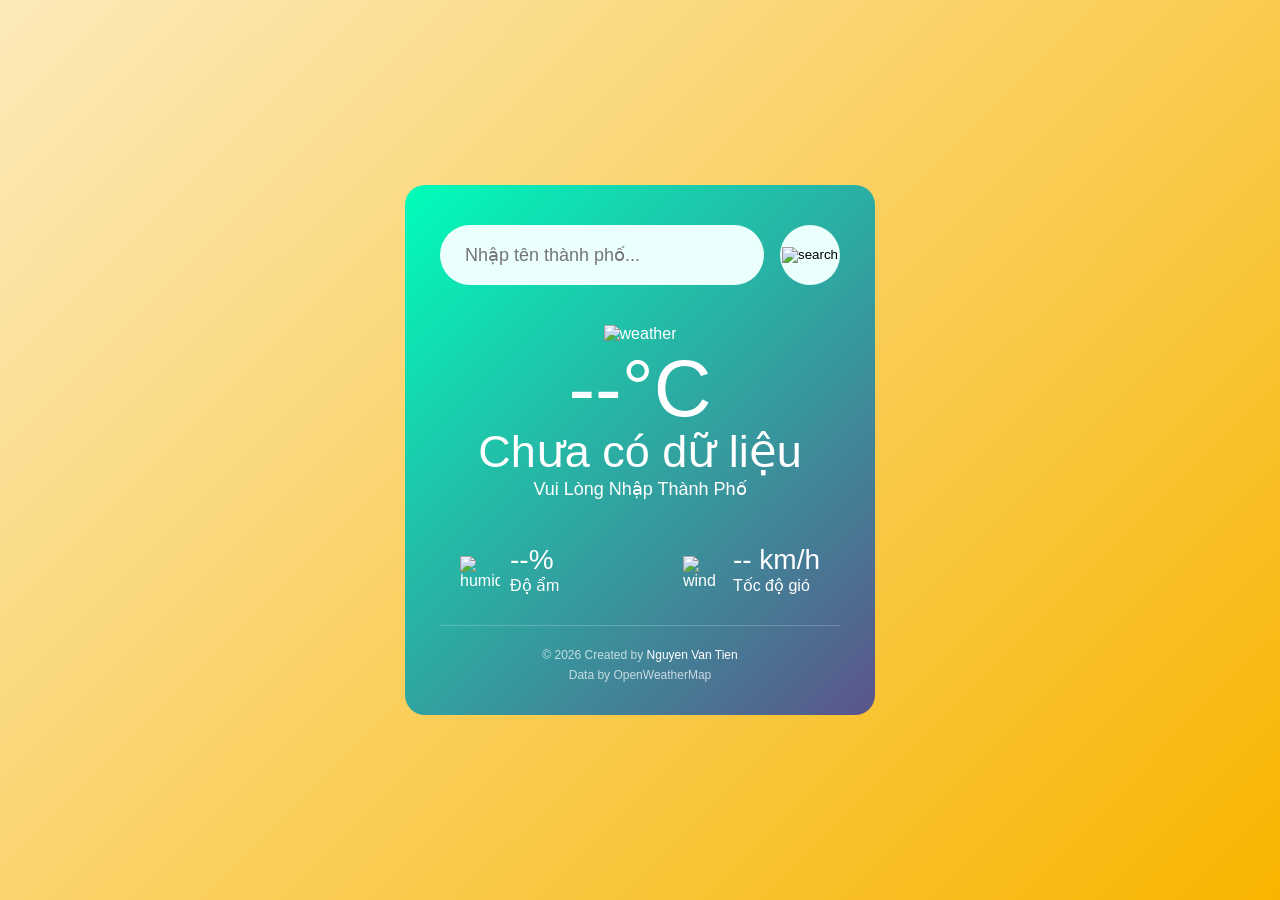
==== index.html @ 8d127061 "edit filename" ====
<!doctype html>
<html lang="vi">
  <head>
    <meta charset="UTF-8" />
    <meta name="viewport" content="width=device-width, initial-scale=1.0" />
    <title>Weather App</title>
    <link
      rel="icon"
      type="image/png"
      href="https://cdn-icons-png.flaticon.com/512/4804/4804275.png"
    />
    <link rel="stylesheet" href="style.css" />
  </head>
  <body>
    <div class="card">
      <div class="search">
        <input
          type="text"
          placeholder="Nhập tên thành phố..."
          spellcheck="false"
        />
        <button>
          <img
            src="https://cdn-icons-png.flaticon.com/512/482/482631.png"
            alt="search"
          />
        </button>
      </div>
      <div class="loading"></div>
      <div class="weather">
        <img
          src="https://cdn-icons-png.flaticon.com/512/4804/4804275.png"
          class="weather-icon"
          alt="weather"
        />
        <h1 class="temp">--°C</h1>
        <h2 class="city">Chưa có dữ liệu</h2>
        <p class="description">Vui lòng nhập thành phố</p>

        <div class="details">
          <div class="col">
            <img
              src="https://cdn-icons-png.flaticon.com/512/727/727790.png"
              alt="humidity"
            />
            <div>
              <p class="humidity">--%</p>
              <p>Độ ẩm</p>
            </div>
          </div>
          <div class="col">
            <img
              src="https://cdn-icons-png.flaticon.com/512/483/483575.png"
              alt="wind"
            />
            <div>
              <p class="wind">-- km/h</p>
              <p>Tốc độ gió</p>
            </div>
          </div>
        </div>
        <footer>
          <p>
            © <span id="year"></span> Created by
            <strong>Nguyen Van Tien</strong>
          </p>
          <p>Data by OpenWeatherMap</p>
        </footer>
      </div>
    </div>
    <script src="fetch.js"></script>
  </body>
</html>
---- style.css ----
* {
  margin: 0;
  padding: 0;
  font-family: "Poppins", sans-serif;
  box-sizing: border-box;
}

body {
  background: #222;
  height: 100vh;
  display: flex;
  justify-content: center;
  align-items: center;
}

.card {
  width: 90%;
  max-width: 470px;
  background: linear-gradient(135deg, #00feba, #5b548a);
  color: #fff;
  padding: 40px 35px;
  border-radius: 20px;
  text-align: center;
}

.search {
  width: 100%;
  display: flex;
  align-items: center;
  justify-content: space-between;
}

.search input {
  border: 0;
  outline: 0;
  background: #ebfffc;
  color: #555;
  padding: 10px 25px;
  height: 60px;
  border-radius: 30px;
  flex: 1;
  margin-right: 16px;
  font-size: 18px;
}

.search button {
  border: 0;
  outline: 0;
  background: #ebfffc;
  border-radius: 50%;
  width: 60px;
  height: 60px;
  cursor: pointer;
}

.search button img {
  width: 16px;
}

.weather-icon {
  width: 170px;
  margin-top: 30px;
}

.temp {
  font-size: 80px;
  font-weight: 500;
}

.city {
  font-size: 45px;
  font-weight: 400;
  margin-top: -10px;
}

.description {
  font-size: 18px;
  text-transform: capitalize;
  margin-bottom: 20px;
}

.details {
  display: flex;
  align-items: center;
  justify-content: space-between;
  padding: 0 20px;
  margin-top: 50px;
}

.col {
  display: flex;
  align-items: center;
  text-align: left;
}

.col img {
  width: 40px;
  margin-right: 10px;
}

.humidity,
.wind {
  font-size: 28px;
  margin-top: -6px;
}
/* Hiệu ứng nền thay đổi theo thời gian */
body.day {
  background: linear-gradient(135deg, #fceabb, #f8b500);
} /* Buổi sáng */
body.night {
  background: linear-gradient(135deg, #2c3e50, #000000);
} /* Buổi đêm */

/* Hiệu ứng Loading */
.loading {
  border: 4px solid rgba(255, 255, 255, 0.3);
  border-radius: 50%;
  border-top: 4px solid #fff;
  width: 30px;
  height: 30px;
  animation: spin 1s linear infinite;
  display: none; /* Mặc định ẩn */
  margin: 20px auto;
}

@keyframes spin {
  0% {
    transform: rotate(0deg);
  }
  100% {
    transform: rotate(360deg);
  }
}

.weather {
  transition: opacity 0.5s ease;
}
footer {
  margin-top: 30px;
  padding-top: 20px;
  border-top: 1px solid rgba(255, 255, 255, 0.2);
  font-size: 12px;
  color: rgba(255, 255, 255, 0.7);
  line-height: 1.6;
}

footer strong {
  color: #fff;
  font-weight: 500;
}
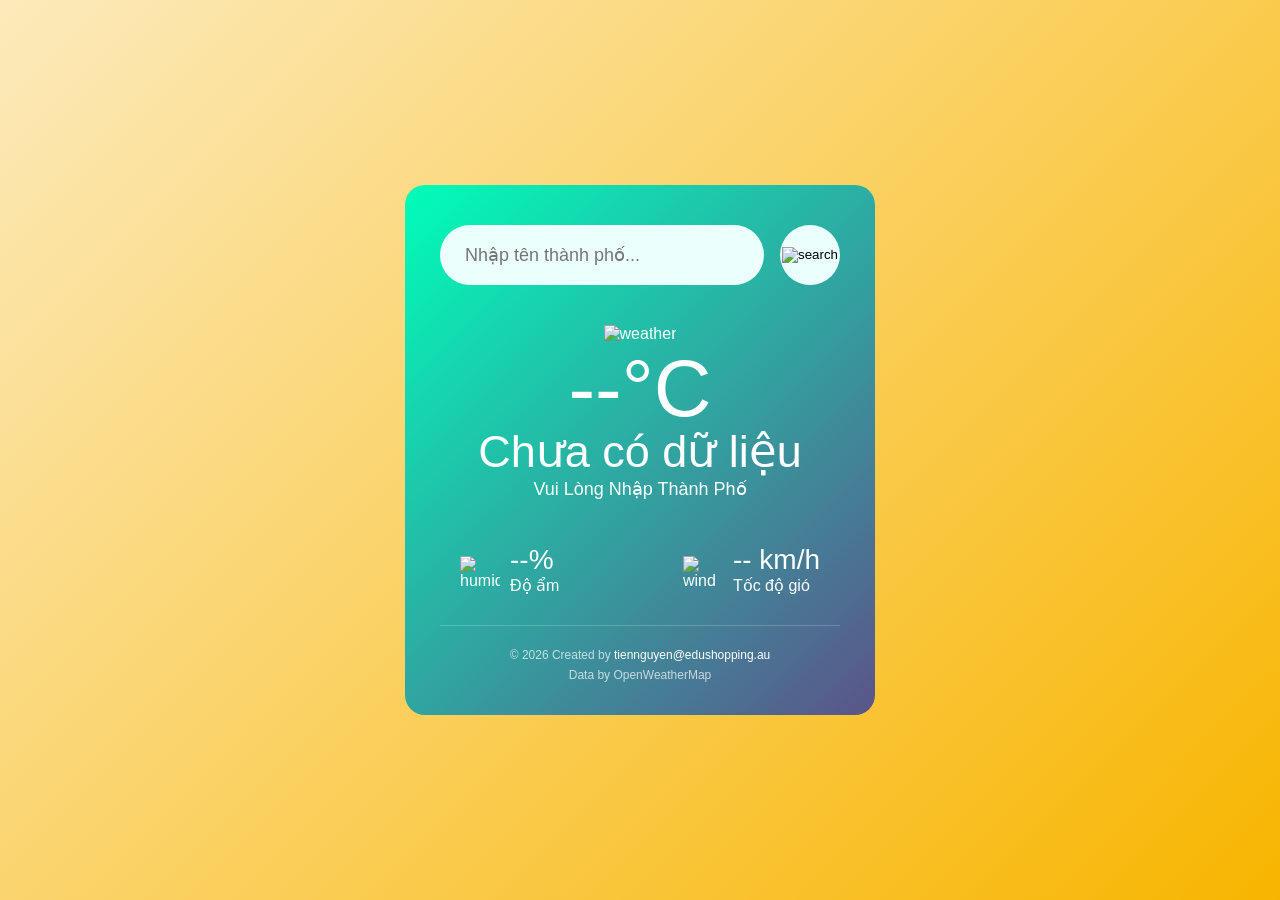
==== commit e8468b12: "update author copyright" ====
--- a/index.html
+++ b/index.html
@@ -62,7 +62,7 @@
         <footer>
           <p>
             © <span id="year"></span> Created by
-            <strong>Nguyen Van Tien</strong>
+            <strong>tiennguyen@edushopping.au</strong>
           </p>
           <p>Data by OpenWeatherMap</p>
         </footer>
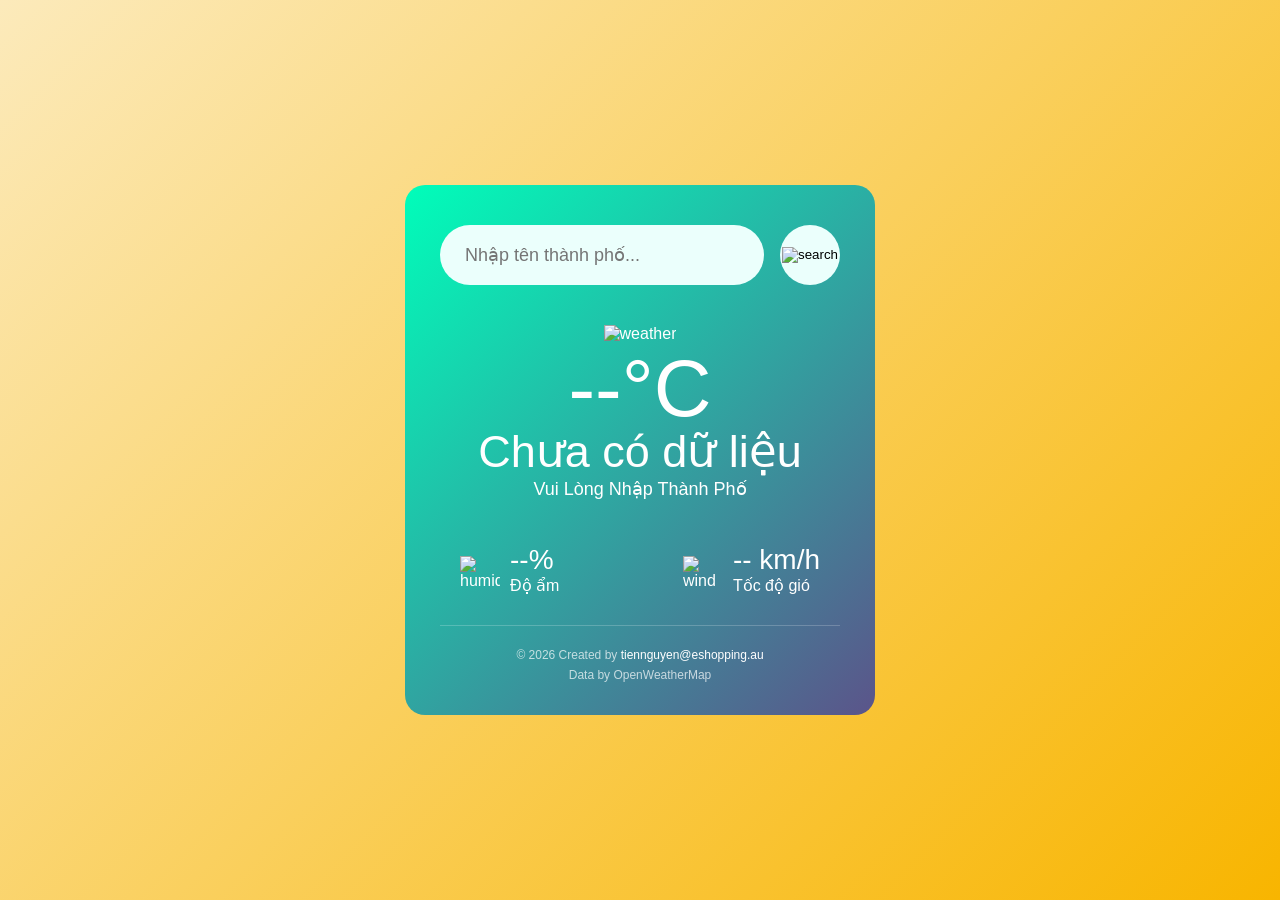
==== commit 7519b5f2: "update content" ====
--- a/index.html
+++ b/index.html
@@ -62,7 +62,7 @@
         <footer>
           <p>
             © <span id="year"></span> Created by
-            <strong>tiennguyen@edushopping.au</strong>
+            <strong>tiennguyen@eshopping.au</strong>
           </p>
           <p>Data by OpenWeatherMap</p>
         </footer>
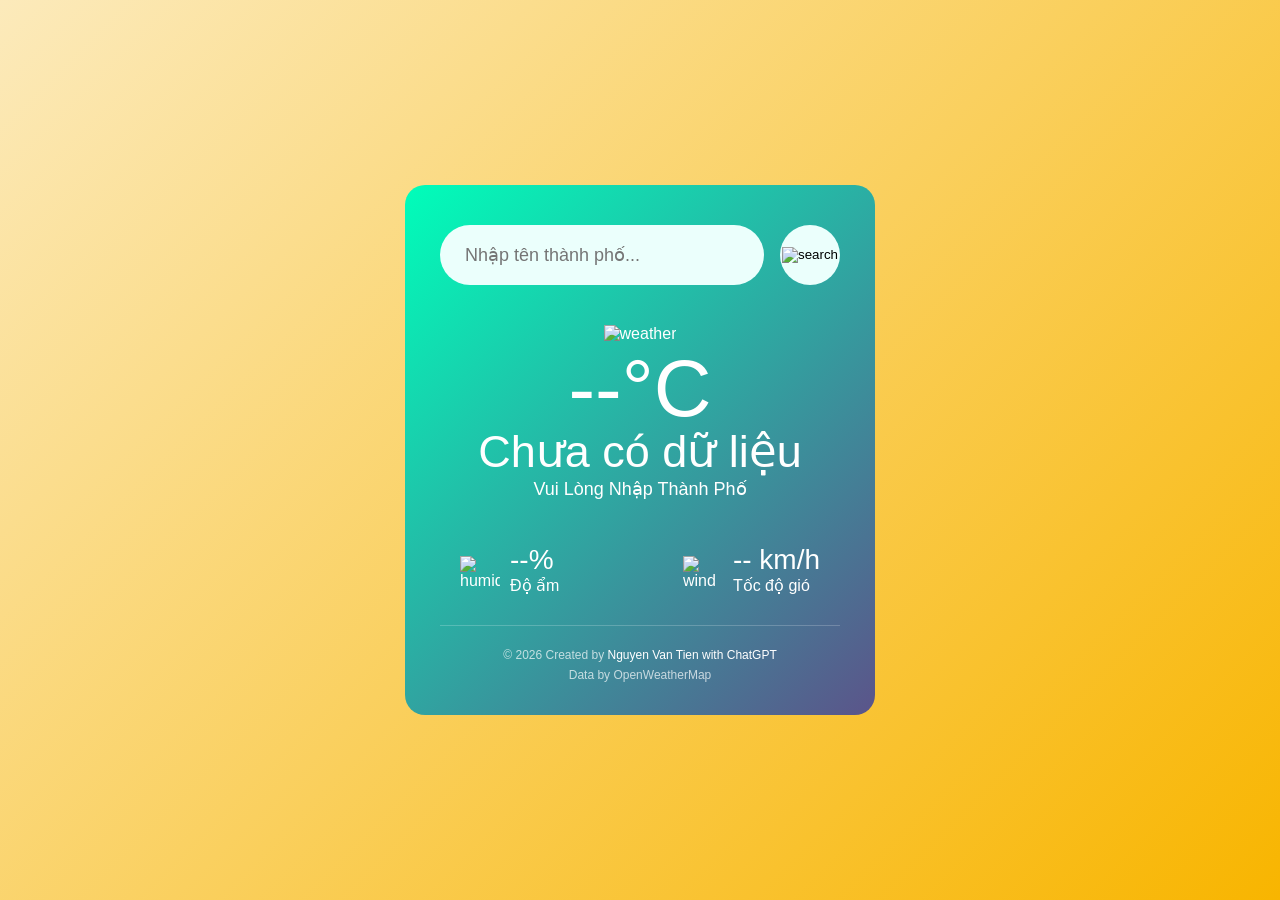
==== commit 5e5d255f: "edit author" ====
--- a/index.html
+++ b/index.html
@@ -62,7 +62,7 @@
         <footer>
           <p>
             © <span id="year"></span> Created by
-            <strong>tiennguyen@eshopping.au</strong>
+            <strong>Nguyen Van Tien with ChatGPT</strong>
           </p>
           <p>Data by OpenWeatherMap</p>
         </footer>
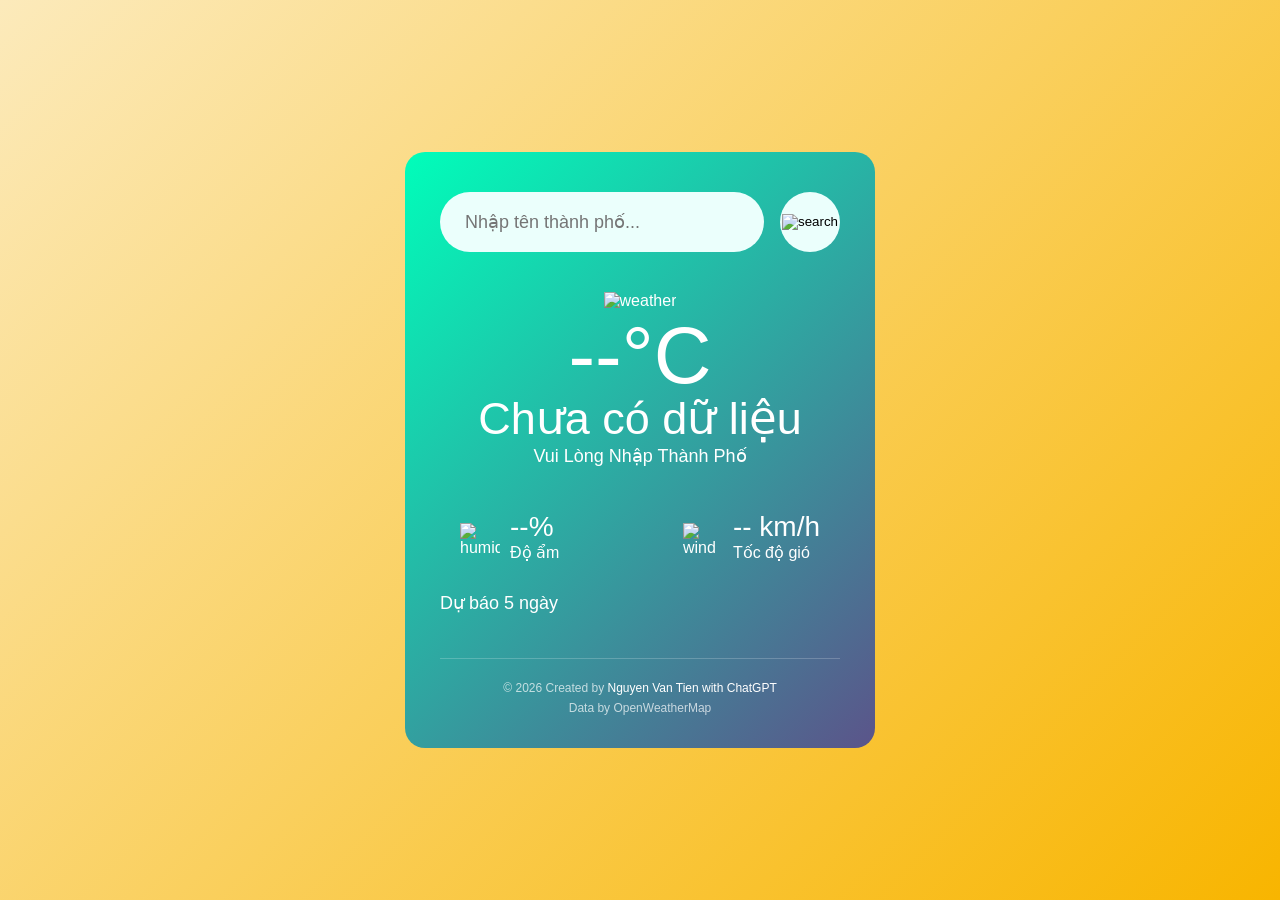
==== commit fadf6db0: "feat: add 5-day weather forecast and improve query-based cache" ====
--- a/index.html
+++ b/index.html
@@ -59,6 +59,10 @@
             </div>
           </div>
         </div>
+        <div class="forecast">
+          <h3>Dự báo 5 ngày</h3>
+          <div class="forecast-list"></div>
+        </div>
         <footer>
           <p>
             © <span id="year"></span> Created by
--- a/style.css
+++ b/style.css
@@ -103,6 +103,59 @@
   font-size: 28px;
   margin-top: -6px;
 }
+
+.forecast {
+  margin-top: 30px;
+  text-align: left;
+}
+
+.forecast h3 {
+  font-size: 18px;
+  margin-bottom: 14px;
+  font-weight: 500;
+}
+
+.forecast-list {
+  display: flex;
+  gap: 10px;
+  flex-wrap: wrap;
+  justify-content: space-between;
+}
+
+.forecast-item {
+  background: rgba(255, 255, 255, 0.14);
+  border-radius: 18px;
+  padding: 14px 12px;
+  flex: 1 1 100px;
+  min-width: 90px;
+  color: #fff;
+}
+
+.forecast-item img {
+  width: 38px;
+  margin-bottom: 8px;
+}
+
+.forecast-item .day {
+  font-size: 14px;
+  margin-bottom: 8px;
+}
+
+.forecast-item .temp {
+  font-size: 18px;
+  font-weight: 600;
+}
+
+.forecast-item .desc {
+  font-size: 12px;
+  opacity: 0.85;
+  margin-top: 6px;
+  text-transform: capitalize;
+}
+
+.forecast-empty {
+  color: rgba(255, 255, 255, 0.8);
+}
 /* Hiệu ứng nền thay đổi theo thời gian */
 body.day {
   background: linear-gradient(135deg, #fceabb, #f8b500);
